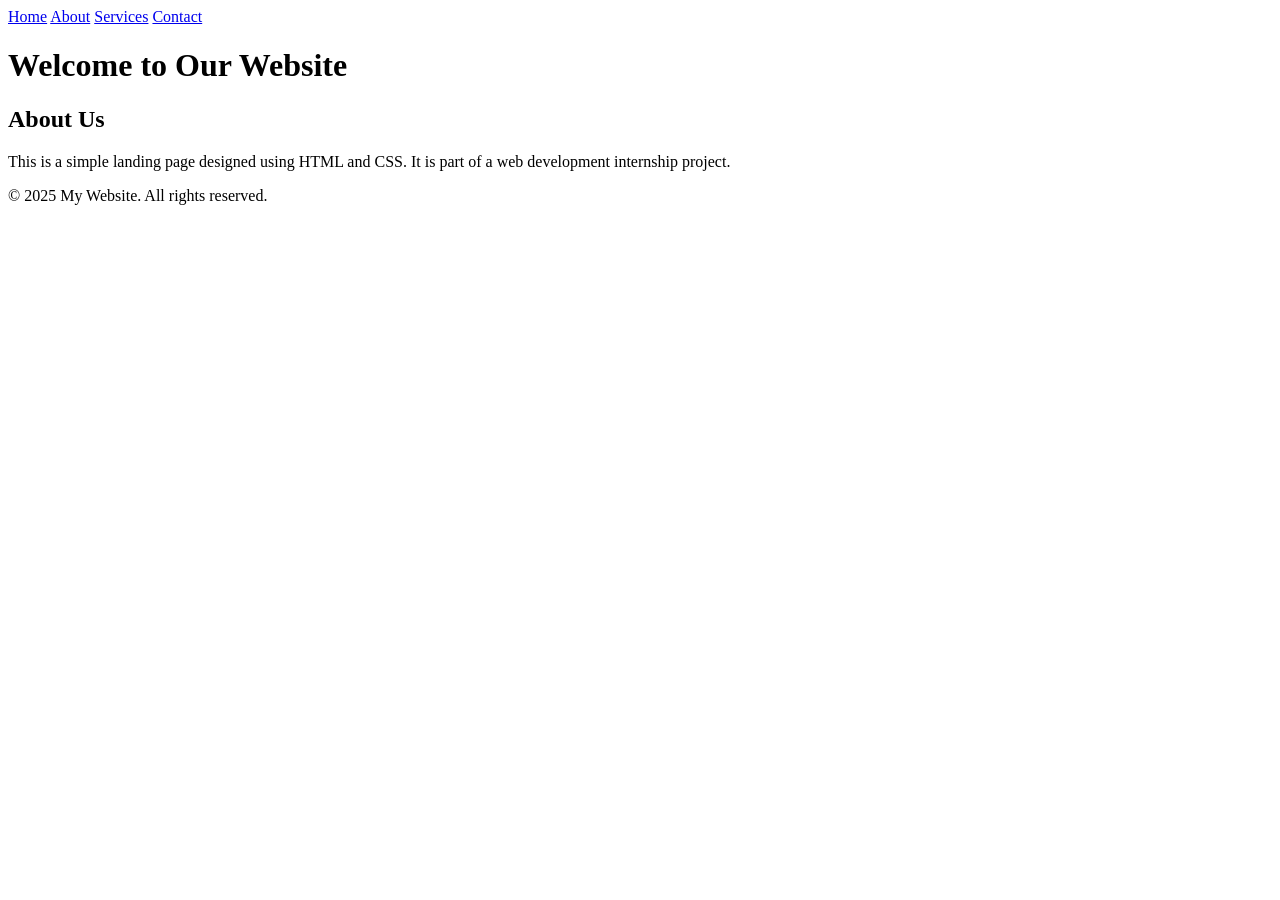
==== index.html @ 0228e0d2 "Add files via upload Added all project files for level1for Task 1" ====
<head>
  <meta charset="UTF-8">
  <meta name="viewport" content="width=device-width, initial-scale=1.0">
  <title>My Landing Page</title>
  <link rel="stylesheet" href="style.css">
</head>
<body>
  <nav>
    <a href="#">Home</a>
    <a href="#">About</a>
    <a href="#">Services</a>
    <a href="#">Contact</a>
  </nav>

  <h1>Welcome to Our Website</h1>

  <section id="about">
    <h2>About Us</h2>
    <p>This is a simple landing page designed using HTML and CSS. It is part of a web development internship project.</p>
  </section>

  <footer>
    <p>© 2025 My Website. All rights reserved.</p>
  </footer>
</body>
</html>
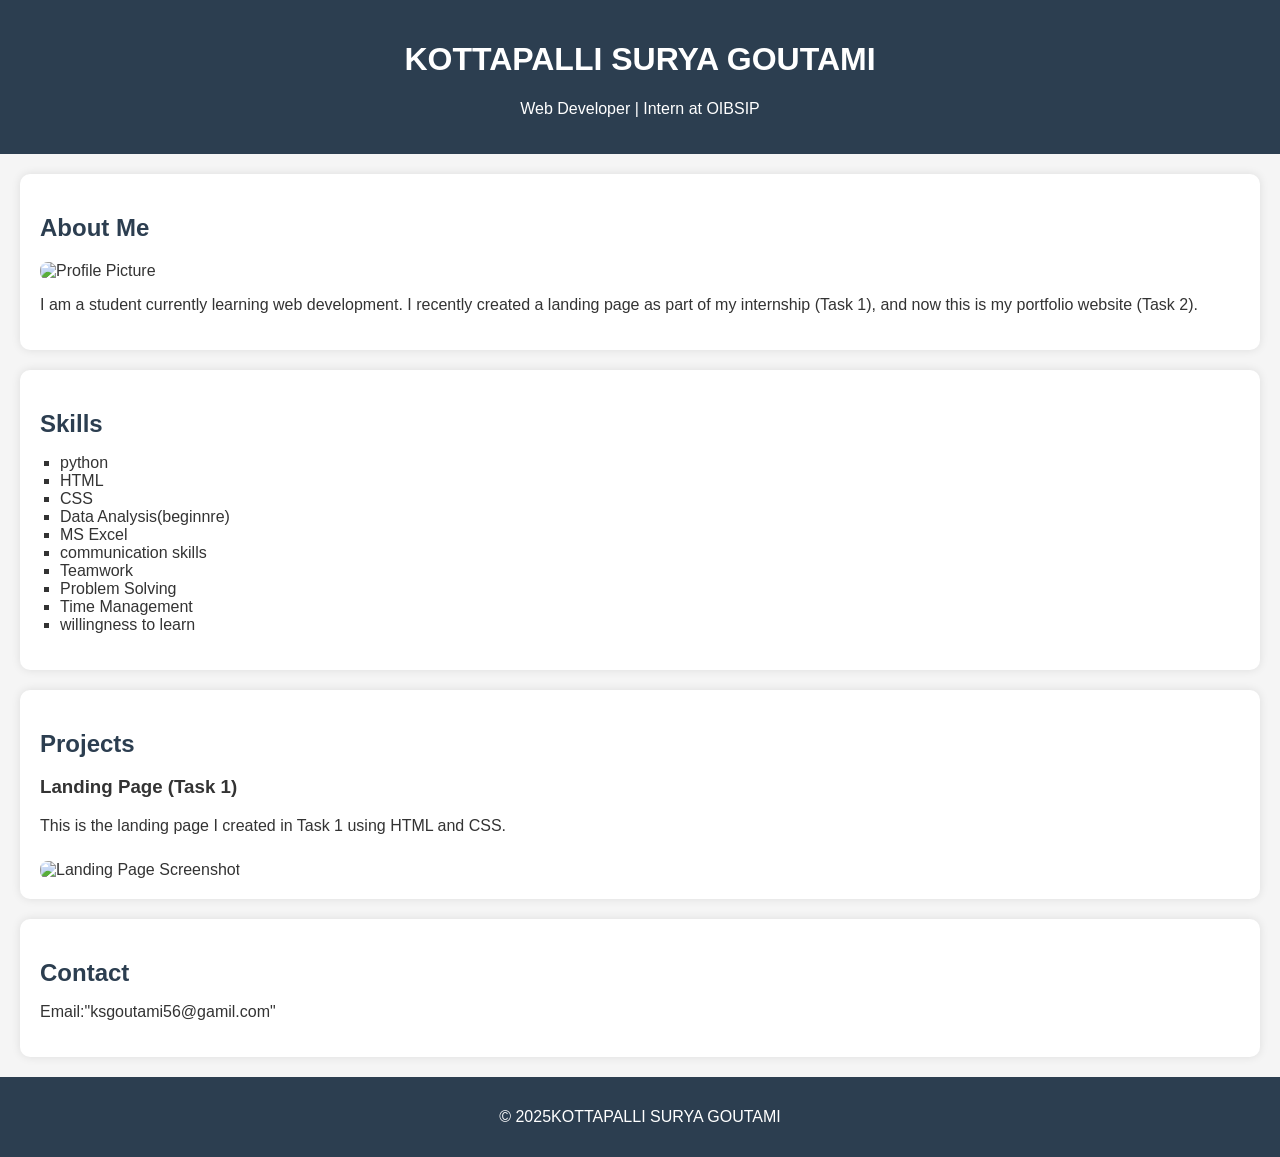
==== commit 5059cadc: "Add files via upload Added all project files for level1 for task 2" ====
--- a/index.html
+++ b/index.html
@@ -1,26 +1,65 @@
+<!DOCTYPE html>
+<html lang="en">
 <head>
   <meta charset="UTF-8">
-  <meta name="viewport" content="width=device-width, initial-scale=1.0">
-  <title>My Landing Page</title>
+  <title>My Portfolio</title>
   <link rel="stylesheet" href="style.css">
 </head>
 <body>
-  <nav>
-    <a href="#">Home</a>
-    <a href="#">About</a>
-    <a href="#">Services</a>
-    <a href="#">Contact</a>
-  </nav>
 
-  <h1>Welcome to Our Website</h1>
+  <!-- Header / Your Name -->
+  <header>
+    <h1>KOTTAPALLI SURYA GOUTAMI</h1> <!-- 🔁 Replace this -->
+    <p>Web Developer | Intern at OIBSIP</p>
+  </header>
 
+  <!-- About Me Section -->
   <section id="about">
-    <h2>About Us</h2>
-    <p>This is a simple landing page designed using HTML and CSS. It is part of a web development internship project.</p>
+    <h2>About Me</h2>
+    <img src="images/WhatsApp Image 2025-06-12 at 16.55.54_11035f87.jpg"alt="Profile Picture"width="200"height="200"style="border-radius: 50%align-iteams:center:">
+        <p>I am a student currently learning web development. I recently created a landing page as part of my internship (Task 1), and now this is my portfolio website (Task 2).</p>
   </section>
 
+  <!-- Skills Section -->
+  <section id="skills">
+    <h2>Skills</h2>
+    <ul>
+        <li>python</li>      
+        <li>HTML</li>
+        <li>CSS</li>
+        <li>Data Analysis(beginnre)</li>      
+        <li>MS Excel</li>
+        <li>communication skills</li>
+        <li>Teamwork</li>
+        <li>Problem Solving</li>
+        <li>Time Management</li>
+       <li>willingness to learn</li> 
+
+    </ul>
+  </section>
+
+  <!-- Projects Section -->
+  <section id="projects">
+    <h2>Projects</h2>
+
+    <div class="project">
+      <h3>Landing Page (Task 1)</h3>
+      <p>This is the landing page I created in Task 1 using HTML and CSS.</p>
+      <img src="images/Screenshot 2025-06-12 162720.png" alt="Landing Page Screenshot" width="300">
+    </div>
+
+  </section>
+
+  <!-- Contact Section -->
+  <section id="contact">
+    <h2>Contact</h2>
+    <p>Email:"ksgoutami56@gamil.com"</p> <!-- 🔁 Replace this -->
+  </section>
+
+  <!-- Footer -->
   <footer>
-    <p>© 2025 My Website. All rights reserved.</p>
+    <p>© 2025KOTTAPALLI SURYA GOUTAMI</p> <!-- 🔁 Replace this -->
   </footer>
+
 </body>
 </html>
--- a/style.css
+++ b/style.css
@@ -0,0 +1,54 @@
+/* Portfolio Website Style */
+
+/* Body setup */
+body {
+  font-family: Arial, sans-serif;
+  background-color: #f5f5f5;
+  margin: 0;
+  padding: 0;
+  color: #333;
+}
+
+/* Header section */
+header {
+  background-color: #2c3e50;
+  color: white;
+  padding: 20px;
+  text-align: center;
+}
+
+/* Section headings */
+h2 {
+  color: #2c3e50;
+  margin-bottom: 10px;
+}
+
+/* Content sections */
+section {
+  background: white;
+  padding: 20px;
+  margin: 20px;
+  border-radius: 10px;
+  box-shadow: 0 0 10px rgba(0,0,0,0.1);
+}
+
+/* Lists */
+ul {
+  list-style-type: square;
+  padding-left: 20px;
+}
+
+/* Images */
+img {
+  max-width: 100%;
+  border-radius: 8px;
+  margin-top: 10px;
+}
+
+/* Footer */
+footer {
+  text-align: center;
+  background-color: #2c3e50;
+  color: white;
+  padding: 15px;
+}
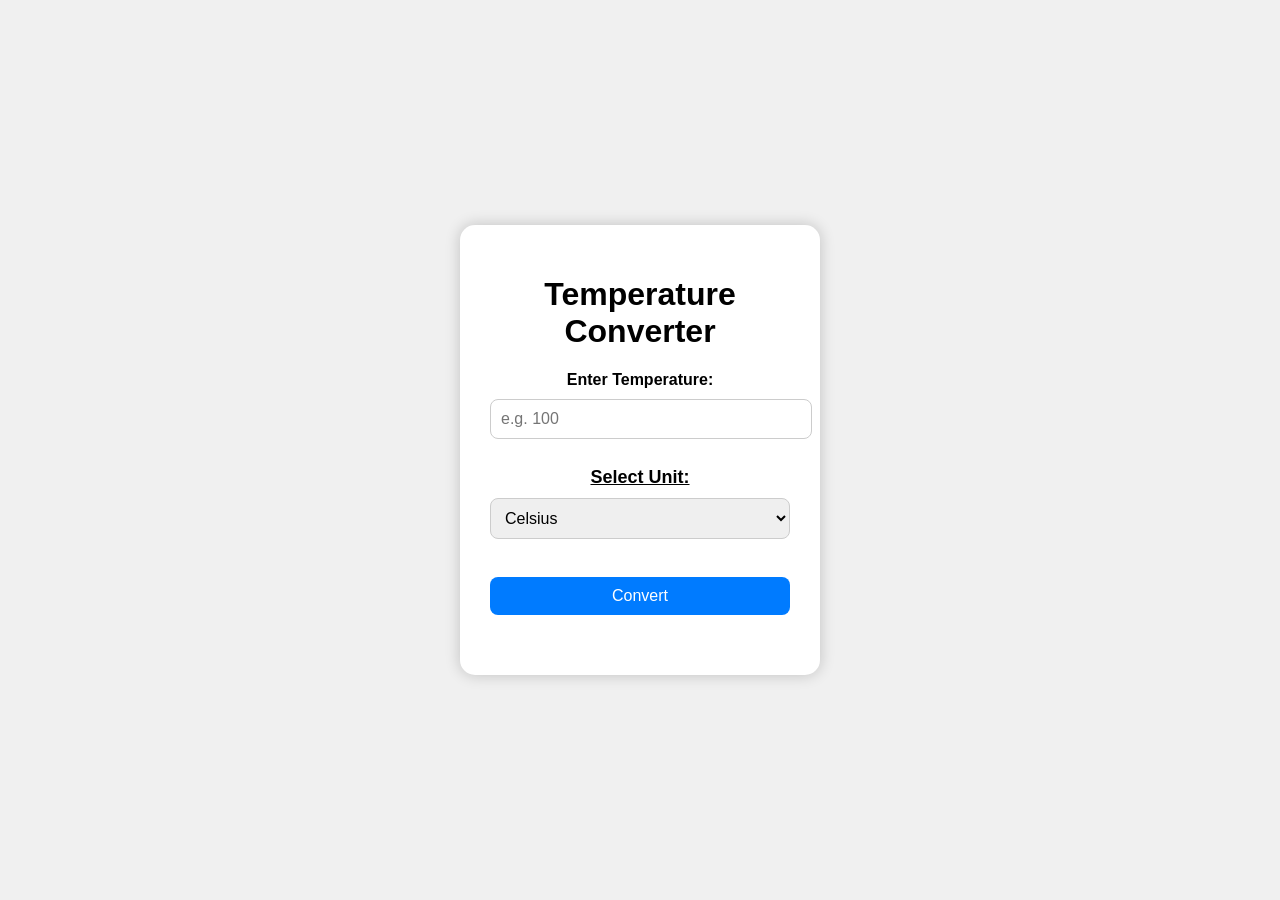
==== commit b5b9cd4f: "Add files via upload Added all project files for level1 task 3" ====
--- a/index.html
+++ b/index.html
@@ -2,64 +2,32 @@
 <html lang="en">
 <head>
   <meta charset="UTF-8">
-  <title>My Portfolio</title>
+  <title>Temperature Converter</title>
   <link rel="stylesheet" href="style.css">
 </head>
 <body>
+  <div class="container">
+    <h1>Temperature Converter</h1>
 
-  <!-- Header / Your Name -->
-  <header>
-    <h1>KOTTAPALLI SURYA GOUTAMI</h1> <!-- 🔁 Replace this -->
-    <p>Web Developer | Intern at OIBSIP</p>
-  </header>
+    <label for="temperature"><b>Enter Temperature:</b></label>
+    <input type="number" id="temperature" placeholder="e.g. 100">
 
-  <!-- About Me Section -->
-  <section id="about">
-    <h2>About Me</h2>
-    <img src="images/WhatsApp Image 2025-06-12 at 16.55.54_11035f87.jpg"alt="Profile Picture"width="200"height="200"style="border-radius: 50%align-iteams:center:">
-        <p>I am a student currently learning web development. I recently created a landing page as part of my internship (Task 1), and now this is my portfolio website (Task 2).</p>
-  </section>
+    <br><br>
 
-  <!-- Skills Section -->
-  <section id="skills">
-    <h2>Skills</h2>
-    <ul>
-        <li>python</li>      
-        <li>HTML</li>
-        <li>CSS</li>
-        <li>Data Analysis(beginnre)</li>      
-        <li>MS Excel</li>
-        <li>communication skills</li>
-        <li>Teamwork</li>
-        <li>Problem Solving</li>
-        <li>Time Management</li>
-       <li>willingness to learn</li> 
+    <label for="unit"><u><b style="font-size:18px;">Select Unit:</b></u></label>
+    <select id="unit">
+      <option value="celsius">Celsius</option>
+      <option value="fahrenheit">Fahrenheit</option>
+      <option value="kelvin">Kelvin</option>
+    </select>
 
-    </ul>
-  </section>
+    <br><br>
 
-  <!-- Projects Section -->
-  <section id="projects">
-    <h2>Projects</h2>
+    <button onclick="convertTemperature()">Convert</button>
 
-    <div class="project">
-      <h3>Landing Page (Task 1)</h3>
-      <p>This is the landing page I created in Task 1 using HTML and CSS.</p>
-      <img src="images/Screenshot 2025-06-12 162720.png" alt="Landing Page Screenshot" width="300">
-    </div>
+    <div id="result"></div>
+  </div>
 
-  </section>
-
-  <!-- Contact Section -->
-  <section id="contact">
-    <h2>Contact</h2>
-    <p>Email:"ksgoutami56@gamil.com"</p> <!-- 🔁 Replace this -->
-  </section>
-
-  <!-- Footer -->
-  <footer>
-    <p>© 2025KOTTAPALLI SURYA GOUTAMI</p> <!-- 🔁 Replace this -->
-  </footer>
-
+  <script src="script.js"></script>
 </body>
 </html>
--- a/style.css
+++ b/style.css
@@ -1,54 +1,45 @@
-/* Portfolio Website Style */
-
-/* Body setup */
 body {
   font-family: Arial, sans-serif;
-  background-color: #f5f5f5;
+  background-color: #f0f0f0;
   margin: 0;
-  padding: 0;
-  color: #333;
+  display: flex;
+  justify-content: center;
+  align-items: center;
+  height: 100vh;
 }
 
-/* Header section */
-header {
-  background-color: #2c3e50;
-  color: white;
-  padding: 20px;
+.container {
+  background-color: white;
+  padding: 30px;
+  border-radius: 15px;
+  box-shadow: 0 0 15px rgba(0, 0, 0, 0.2);
+  width: 300px;
   text-align: center;
 }
 
-/* Section headings */
-h2 {
-  color: #2c3e50;
-  margin-bottom: 10px;
+input, select, button {
+  width: 100%;
+  padding: 10px;
+  margin: 10px 0;
+  border-radius: 8px;
+  border: 1px solid #ccc;
+  font-size: 16px;
 }
 
-/* Content sections */
-section {
-  background: white;
-  padding: 20px;
-  margin: 20px;
-  border-radius: 10px;
-  box-shadow: 0 0 10px rgba(0,0,0,0.1);
+button {
+  background-color: #007bff;
+  color: white;
+  border: none;
+  cursor: pointer;
 }
 
-/* Lists */
-ul {
-  list-style-type: square;
-  padding-left: 20px;
+button:hover {
+  background-color: #0056b3;
 }
 
-/* Images */
-img {
-  max-width: 100%;
-  border-radius: 8px;
-  margin-top: 10px;
-}
-
-/* Footer */
-footer {
-  text-align: center;
-  background-color: #2c3e50;
-  color: white;
-  padding: 15px;
+#result {
+  margin-top: 20px;
+  font-size: 16px;
+  color: #333;
+  line-height: 1.6;
 }
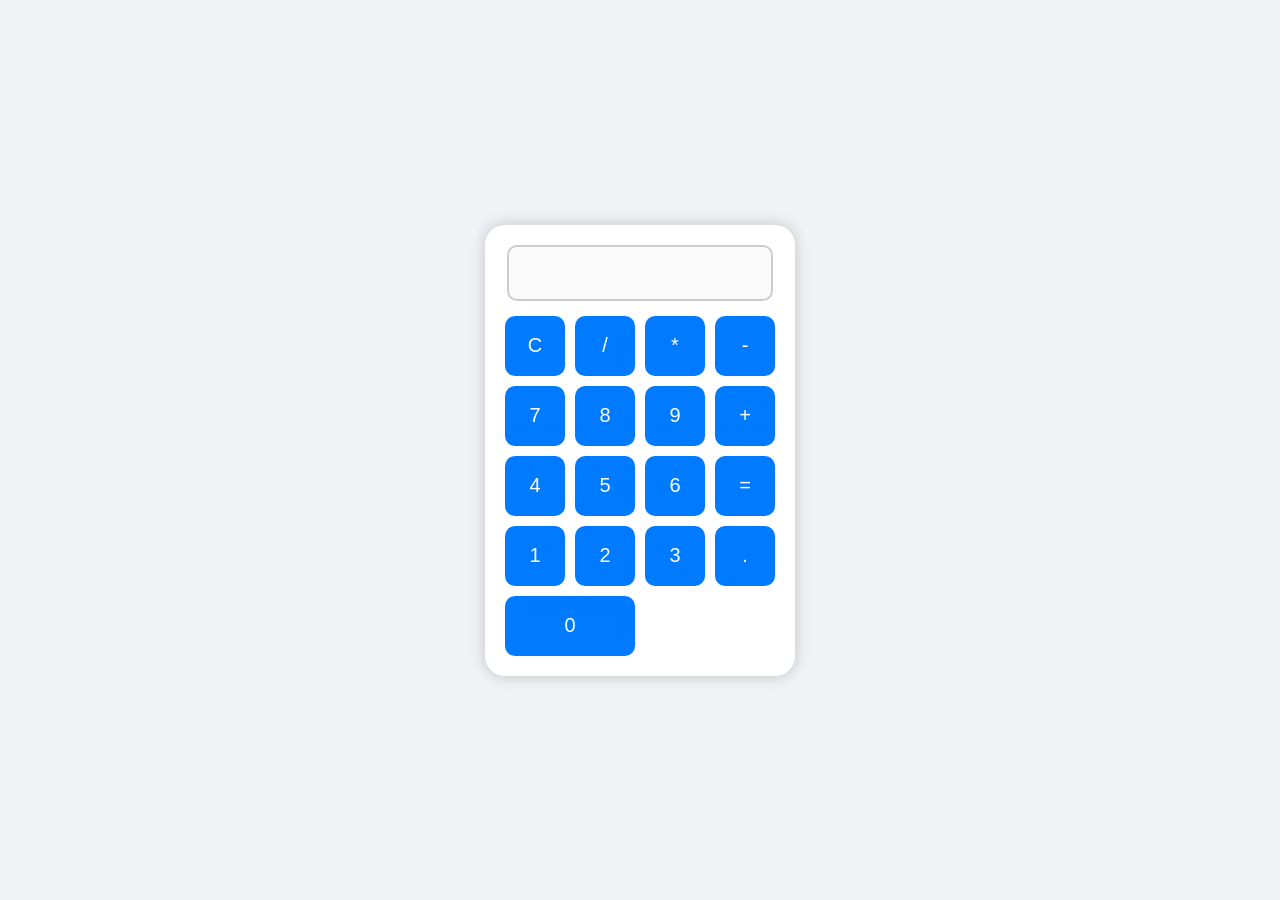
==== commit a75d8ca2: "Add files via upload Added all project files for level2 for task1" ====
--- a/index.html
+++ b/index.html
@@ -1,33 +1,40 @@
 <!DOCTYPE html>
 <html lang="en">
 <head>
-  <meta charset="UTF-8">
-  <title>Temperature Converter</title>
-  <link rel="stylesheet" href="style.css">
+  <meta charset="UTF-8" />
+  <meta name="viewport" content="width=device-width, initial-scale=1.0"/>
+  <title>Simple Calculator</title>
+  <link rel="stylesheet" href="style.css" />
 </head>
 <body>
   <div class="container">
-    <h1>Temperature Converter</h1>
+    <div class="calculator">
+      <input type="text" id="display" disabled />
+      <div class="buttons">
+        <button onclick="clearDisplay()">C</button>
+        <button onclick="appendValue('/')">/</button>
+        <button onclick="appendValue('*')">*</button>
+        <button onclick="appendValue('-')">-</button>
 
-    <label for="temperature"><b>Enter Temperature:</b></label>
-    <input type="number" id="temperature" placeholder="e.g. 100">
+        <button onclick="appendValue('7')">7</button>
+        <button onclick="appendValue('8')">8</button>
+        <button onclick="appendValue('9')">9</button>
+        <button onclick="appendValue('+')">+</button>
 
-    <br><br>
+        <button onclick="appendValue('4')">4</button>
+        <button onclick="appendValue('5')">5</button>
+        <button onclick="appendValue('6')">6</button>
+        <button onclick="calculateResult()">=</button>
 
-    <label for="unit"><u><b style="font-size:18px;">Select Unit:</b></u></label>
-    <select id="unit">
-      <option value="celsius">Celsius</option>
-      <option value="fahrenheit">Fahrenheit</option>
-      <option value="kelvin">Kelvin</option>
-    </select>
+        <button onclick="appendValue('1')">1</button>
+        <button onclick="appendValue('2')">2</button>
+        <button onclick="appendValue('3')">3</button>
+        <button onclick="appendValue('.')">.</button>
 
-    <br><br>
-
-    <button onclick="convertTemperature()">Convert</button>
-
-    <div id="result"></div>
+        <button onclick="appendValue('0')" style="grid-column: span 2">0</button>
+      </div>
+    </div>
   </div>
-
   <script src="script.js"></script>
 </body>
 </html>
--- a/style.css
+++ b/style.css
@@ -1,45 +1,58 @@
 body {
+  background-color: #f0f2f5;
   font-family: Arial, sans-serif;
-  background-color: #f0f0f0;
-  margin: 0;
   display: flex;
   justify-content: center;
   align-items: center;
   height: 100vh;
+  margin: 0;
 }
 
 .container {
-  background-color: white;
-  padding: 30px;
-  border-radius: 15px;
+  background: white;
+  padding: 20px;
+  border-radius: 20px;
   box-shadow: 0 0 15px rgba(0, 0, 0, 0.2);
-  width: 300px;
-  text-align: center;
 }
 
-input, select, button {
-  width: 100%;
-  padding: 10px;
-  margin: 10px 0;
-  border-radius: 8px;
-  border: 1px solid #ccc;
-  font-size: 16px;
+.calculator {
+  display: flex;
+  flex-direction: column;
+  align-items: center;
+}
+
+#display {
+  width: 250px;
+  height: 50px;
+  font-size: 24px;
+  margin-bottom: 15px;
+  text-align: right;
+  padding-right: 10px;
+  border: 2px solid #ccc;
+  border-radius: 10px;
+}
+
+.buttons {
+  display: grid;
+  grid-template-columns: repeat(4, 60px);
+  grid-template-rows: repeat(5, 60px);
+  gap: 10px;
 }
 
 button {
+  font-size: 20px;
+  border: none;
+  border-radius: 10px;
   background-color: #007bff;
   color: white;
-  border: none;
   cursor: pointer;
+  transition: background-color 0.3s ease;
 }
 
 button:hover {
   background-color: #0056b3;
 }
 
-#result {
-  margin-top: 20px;
-  font-size: 16px;
-  color: #333;
-  line-height: 1.6;
-}+/* Make 0 button double width */
+button[style*="grid-column"] {
+  grid-column: span 2
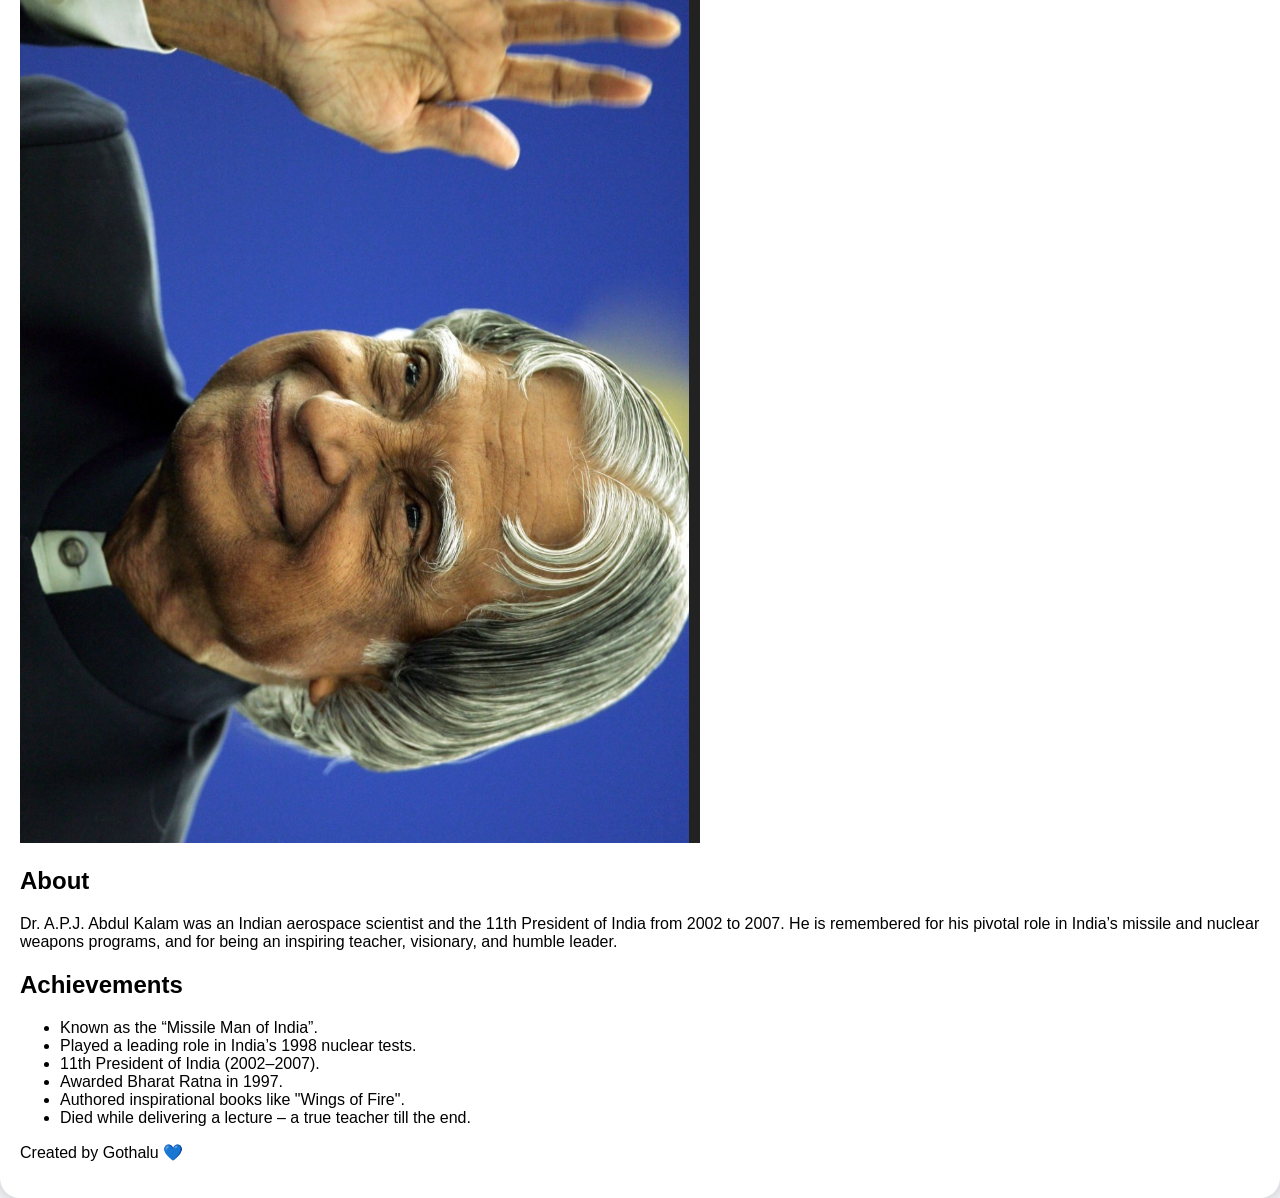
==== commit ddd68552: "Add files via upload Added all project files for level1 for task2" ====
--- a/index.html
+++ b/index.html
@@ -3,38 +3,36 @@
 <head>
   <meta charset="UTF-8" />
   <meta name="viewport" content="width=device-width, initial-scale=1.0"/>
-  <title>Simple Calculator</title>
+  <title>Tribute to Dr. A.P.J. Abdul Kalam</title>
   <link rel="stylesheet" href="style.css" />
 </head>
 <body>
   <div class="container">
-    <div class="calculator">
-      <input type="text" id="display" disabled />
-      <div class="buttons">
-        <button onclick="clearDisplay()">C</button>
-        <button onclick="appendValue('/')">/</button>
-        <button onclick="appendValue('*')">*</button>
-        <button onclick="appendValue('-')">-</button>
+    <h1>Dr. A.P.J. Abdul Kalam</h1>
+    <p class="subtitle">“Missile Man of India”</p>
+    
+    <img src="Screenshot 2025-06-19 203443.png" alt="Dr. Abdul Kalam" class="main-image"/>
 
-        <button onclick="appendValue('7')">7</button>
-        <button onclick="appendValue('8')">8</button>
-        <button onclick="appendValue('9')">9</button>
-        <button onclick="appendValue('+')">+</button>
+    <section class="bio">
+      <h2>About</h2>
+      <p>Dr. A.P.J. Abdul Kalam was an Indian aerospace scientist and the 11th President of India from 2002 to 2007. He is remembered for his pivotal role in India’s missile and nuclear weapons programs, and for being an inspiring teacher, visionary, and humble leader.</p>
+    </section>
 
-        <button onclick="appendValue('4')">4</button>
-        <button onclick="appendValue('5')">5</button>
-        <button onclick="appendValue('6')">6</button>
-        <button onclick="calculateResult()">=</button>
+    <section class="achievements">
+      <h2>Achievements</h2>
+      <ul>
+        <li>Known as the “Missile Man of India”.</li>
+        <li>Played a leading role in India’s 1998 nuclear tests.</li>
+        <li>11th President of India (2002–2007).</li>
+        <li>Awarded Bharat Ratna in 1997.</li>
+        <li>Authored inspirational books like "Wings of Fire".</li>
+        <li>Died while delivering a lecture – a true teacher till the end.</li>
+      </ul>
+    </section>
 
-        <button onclick="appendValue('1')">1</button>
-        <button onclick="appendValue('2')">2</button>
-        <button onclick="appendValue('3')">3</button>
-        <button onclick="appendValue('.')">.</button>
-
-        <button onclick="appendValue('0')" style="grid-column: span 2">0</button>
-      </div>
-    </div>
+    <footer>
+      <p>Created by Gothalu 💙</p>
+    </footer>
   </div>
-  <script src="script.js"></script>
 </body>
 </html>
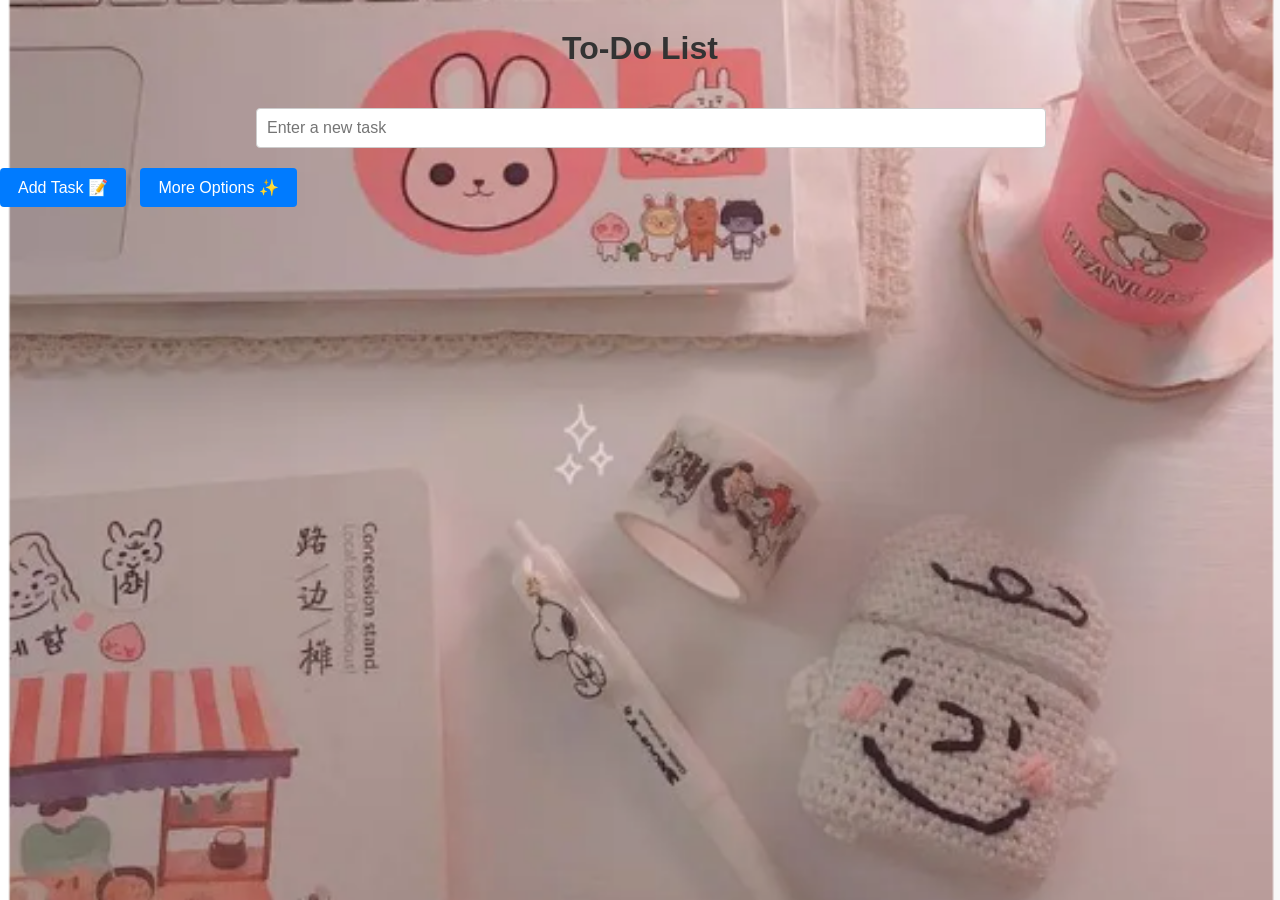
==== commit ad8c9bd2: "Add files via upload Added all project files for level2 task3" ====
--- a/index.html
+++ b/index.html
@@ -1,38 +1,59 @@
 <!DOCTYPE html>
 <html lang="en">
 <head>
-  <meta charset="UTF-8" />
-  <meta name="viewport" content="width=device-width, initial-scale=1.0"/>
-  <title>Tribute to Dr. A.P.J. Abdul Kalam</title>
-  <link rel="stylesheet" href="style.css" />
+  <meta charset="UTF-8">
+  <title>To-Do App</title>
+  <link rel="stylesheet" href="style.css">
+  <style>
+    body {
+      background: url("Screenshot 2025-06-20 063034.png") no-repeat center center fixed;
+      background-size: 100vw 100vh;
+      background-size: cover;
+    }
+  </style>
 </head>
 <body>
-  <div class="container">
-    <h1>Dr. A.P.J. Abdul Kalam</h1>
-    <p class="subtitle">“Missile Man of India”</p>
-    
-    <img src="Screenshot 2025-06-19 203443.png" alt="Dr. Abdul Kalam" class="main-image"/>
+  <main>
+    <h1>To-Do List</h1>
+    <section class="task-input-section">
+      <input type="text" id="task" placeholder="Enter a new task" aria-label="Task">
+      <div id="options-container"></div>
+      <div class="button-group">
+        <button id="add-btn" type="button">Add Task <span aria-hidden="true">📝</span></button>
+        <button id="show-options-btn" type="button">More Options <span aria-hidden="true">✨</span></button>
+      </div>
+    </section>
+    <section>
+      <ul id="pending-list" aria-label="Pending Tasks"></ul>
+    </section>
+  </main>
+  <script>
+    // Modern JS for dynamic extra options
+    const optionsContainer = document.getElementById('options-container');
+    const showOptionsBtn = document.getElementById('show-options-btn');
 
-    <section class="bio">
-      <h2>About</h2>
-      <p>Dr. A.P.J. Abdul Kalam was an Indian aerospace scientist and the 11th President of India from 2002 to 2007. He is remembered for his pivotal role in India’s missile and nuclear weapons programs, and for being an inspiring teacher, visionary, and humble leader.</p>
-    </section>
+    showOptionsBtn.addEventListener('click', () => {
+      const optionDiv = document.createElement('div');
+      optionDiv.className = 'extra-options';
+      optionDiv.style.marginBottom = '8px';
 
-    <section class="achievements">
-      <h2>Achievements</h2>
-      <ul>
-        <li>Known as the “Missile Man of India”.</li>
-        <li>Played a leading role in India’s 1998 nuclear tests.</li>
-        <li>11th President of India (2002–2007).</li>
-        <li>Awarded Bharat Ratna in 1997.</li>
-        <li>Authored inspirational books like "Wings of Fire".</li>
-        <li>Died while delivering a lecture – a true teacher till the end.</li>
-      </ul>
-    </section>
+      const scheduleInput = document.createElement('input');
+      scheduleInput.type = 'datetime-local';
+      scheduleInput.placeholder = 'Schedule';
+      scheduleInput.setAttribute('aria-label', 'Schedule');
+      scheduleInput.style.marginRight = '8px';
 
-    <footer>
-      <p>Created by Gothalu 💙</p>
-    </footer>
-  </div>
+      const placeInput = document.createElement('input');
+      placeInput.type = 'text';
+      placeInput.placeholder = 'Place';
+      placeInput.setAttribute('aria-label', 'Place');
+
+      optionDiv.appendChild(scheduleInput);
+      optionDiv.appendChild(placeInput);
+
+      optionsContainer.appendChild(optionDiv);
+    });
+  </script>
+  <script src="script.js"></script>
 </body>
 </html>
--- a/style.css
+++ b/style.css
@@ -1,58 +1,185 @@
+/* For CSS reference: https://developer.mozilla.org/en-US/docs/Web/CSS */
+
 body {
-  background-color: #f0f2f5;
   font-family: Arial, sans-serif;
-  display: flex;
-  justify-content: center;
-  align-items: center;
-  height: 100vh;
+  background: #f4f4f4;
   margin: 0;
+  padding: 0;
+  background-image: url("Screenshot 2025-06-20 063034.png");
+  background-size: cover;
+  background-repeat: no-repeat;
 }
 
-.container {
-  background: white;
-  padding: 20px;
-  border-radius: 20px;
-  box-shadow: 0 0 15px rgba(0, 0, 0, 0.2);
+h1 {
+  text-align: center;
+  color: #333;
+  margin-top: 30px;
 }
 
-.calculator {
-  display: flex;
-  flex-direction: column;
-  align-items: center;
+input[type="text"] {
+  width: 60%;
+  padding: 10px;
+  margin: 20px 10px 20px 20%;
+  border: 1px solid #ccc;
+  border-radius: 4px;
+  font-size: 16px;
+}
+/* Cute pastel gradient background for the body */
+body {
+  background: linear-gradient(135deg, #f9d6e9 0%, #d6e6fa 100%);
 }
 
-#display {
-  width: 250px;
-  height: 50px;
-  font-size: 24px;
-  margin-bottom: 15px;
-  text-align: right;
-  padding-right: 10px;
-  border: 2px solid #ccc;
-  border-radius: 10px;
+/* Style the delete button as an "X" icon */
+ul#pending-list li button {
+  background: transparent;
+  color: #dc3545;
+  padding: 6px 12px;
+  font-size: 20px;
+  border-radius: 50%;
+  border: none;
+  cursor: pointer;
+  transition:0.2s, color 0.2s;
+  font-weight: bold;
+  line-height: 1;
+  width: 32px;
+  height: 32px;
+  display: flex;
+  align-items: center;
+  justify-content: center;
 }
 
-.buttons {
-  display: grid;
-  grid-template-columns: repeat(4, 60px);
-  grid-template-rows: repeat(5, 60px);
-  gap: 10px;
+ul#pending-list li button:hover {
+  background: #ffe6e6;
+  color: #fff;
+  background-color: #dc3545;
 }
 
+/* Add more options: Edit and Complete buttons */
+ul#pending-list li .edit-btn {
+  background: transparent;
+  color: #007bff;
+  border: none;
+  font-size: 18px;
+  margin-right: 6px;
+  cursor: pointer;
+  border-radius: 50%;
+  width: 32px;
+  height: 32px;
+  display: flex;
+  align-items: center;
+  justify-content: center;
+  transition:0.2s, color 0.2s;
+}
+
+ul#pending-list li .edit-btn:hover {
+  background: #e6f0ff;
+  color: #fff;
+  background-color: #007bff;
+}
+
+ul#pending-list li .complete-btn {
+  background: transparent;
+  color: #28a745;
+  border: none;
+  font-size: 18px;
+  margin-right: 6px;
+  cursor: pointer;
+  border-radius: 50%;
+  width: 32px;
+  height: 32px;
+  display: flex;
+  align-items: center;
+  justify-content: center;
+  transition:0.2s, color 0.2s;
+}
+
+ul#pending-list li .complete-btn:hover {
+  background: #e6ffe6;
+  color: #fff;
+  background-color: #28a745;
+}
 button {
-  font-size: 20px;
+  padding: 10px 18px;
+  background: #007bff;
+  color: #fff;
   border: none;
-  border-radius: 10px;
-  background-color: #007bff;
-  color: white;
+  border-radius: 4px;
+  font-size: 16px;
   cursor: pointer;
-  transition: background-color 0.3s ease;
+  margin-right: 10px;
 }
 
 button:hover {
-  background-color: #0056b3;
+  background: #003d80;
 }
 
-/* Make 0 button double width */
-button[style*="grid-column"] {
-  grid-column: span 2+ul#pending-list {
+  width: 60%;
+  margin: 0 auto 30px auto;
+  padding: 0;
+  list-style: none;
+}
+
+ul#pending-list li {
+  background: #fff;
+  margin-bottom: 10px;
+  padding: 12px 10px;
+  border-radius: 4px;
+  display: flex;
+  align-items: center;
+  justify-content: space-between;
+  box-shadow: 0 2px 4px rgba(0,0,0,0.05);
+}
+
+ul#pending-list li input[type="checkbox"] {
+  margin-right: 12px;
+  transform: scale(1.2);
+}
+
+ul#pending-list li span {
+  flex: 1;
+  margin-left: 8px;
+  font-size: 16px;
+}
+
+ul#pending-list li button {
+  background: #dc35c3;
+  color: #fff;
+  padding: 6px 12px;
+  font-size: 14px;
+  border-radius: 4px;
+  border: none;
+  cursor: pointer;
+}
+
+ul#pending-list li button:hover {
+  background: #a7321d;
+}
+
+.hidden {
+  display: none;
+}
+
+/* Style for the extra options container */
+.extra-options {
+  display: flex;
+  align-items: center;
+  margin-bottom: 8px;
+}
+
+/* Optional: Style for emoji labels */
+.extra-options label {
+  display: flex;
+  align-items: center;
+  font-size: 1.1em;
+  margin-right: 16px;
+}
+
+/* Optional: Style for the inputs inside extra options */
+.extra-options input[type="datetime-local"],
+.extra-options input[type="text"] {
+  margin-right: 8px;
+  padding: 6px 8px;
+  border-radius: 4px;
+  border: 1px solid #ccc;
+}
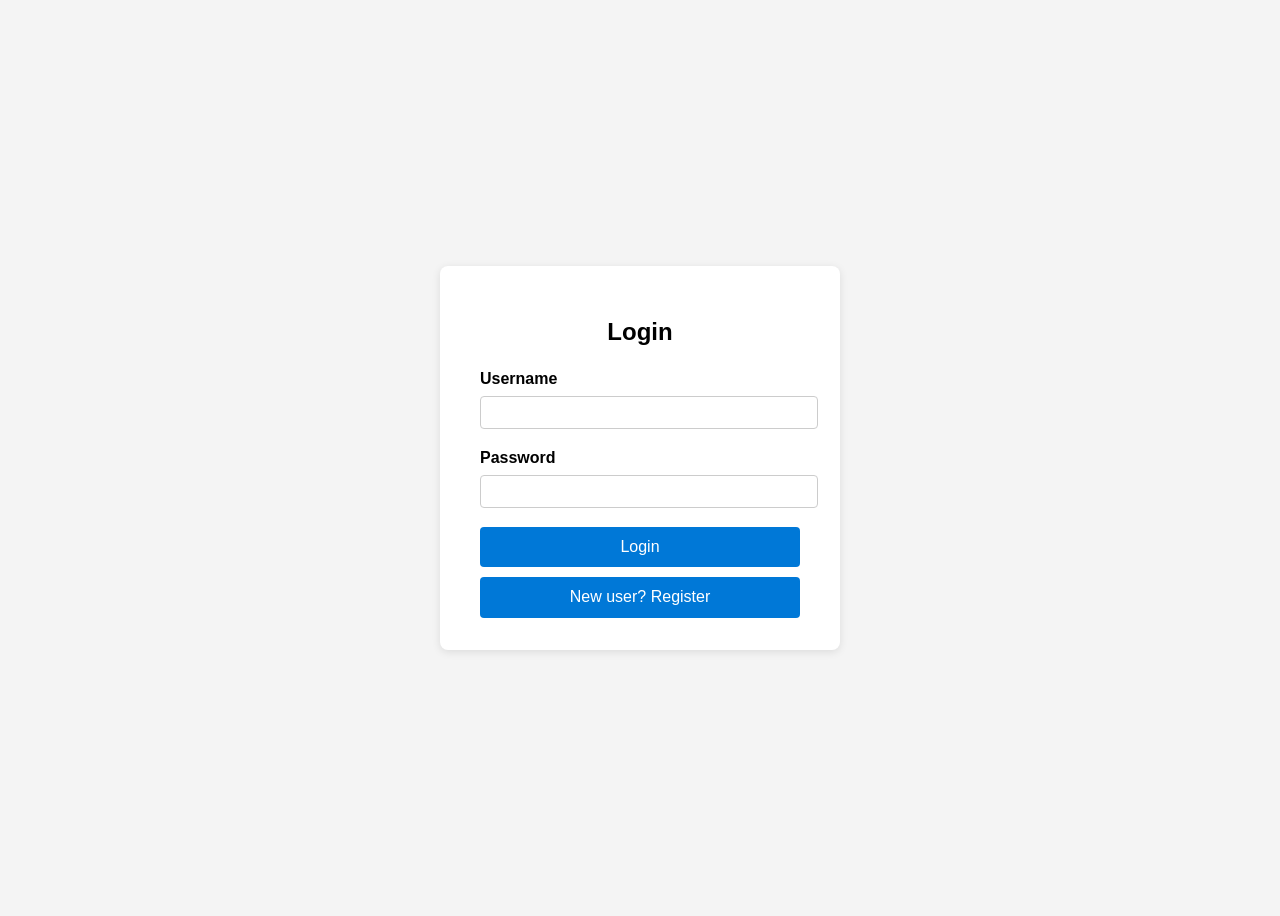
==== commit 03fac9ca: "Add files via upload Added all project files for level2 task4" ====
--- a/index.html
+++ b/index.html
@@ -1,59 +1,163 @@
 <!DOCTYPE html>
 <html lang="en">
 <head>
-  <meta charset="UTF-8">
-  <title>To-Do App</title>
-  <link rel="stylesheet" href="style.css">
-  <style>
-    body {
-      background: url("Screenshot 2025-06-20 063034.png") no-repeat center center fixed;
-      background-size: 100vw 100vh;
-      background-size: cover;
-    }
-  </style>
+    <meta charset="UTF-8">
+    <title>Login Authentication System</title>
+    <meta name="viewport" content="width=device-width, initial-scale=1.0">
+    <style>
+        body {
+            background: #f4f4f4;
+            font-family: Arial, sans-serif;
+            display: flex;
+            height: 100vh;
+            align-items: center;
+            justify-content: center;
+        }
+        .login-container {
+            background: #fff;
+            padding: 2rem 2.5rem;
+            border-radius: 8px;
+            box-shadow: 0 2px 8px rgba(0,0,0,0.1);
+            width: 320px;
+        }
+        .login-container h2 {
+            margin-bottom: 1.5rem;
+            text-align: center;
+        }
+        .login-container label {
+            display: block;
+            margin-bottom: 0.5rem;
+            font-weight: bold;
+        }
+        .login-container input[type="text"],
+        .login-container input[type="password"] {
+            width: 100%;
+            padding: 0.5rem;
+            margin-bottom: 1.2rem;
+            border: 1px solid #ccc;
+            border-radius: 4px;
+        }
+        .login-container button {
+            width: 100%;
+            padding: 0.7rem;
+            background: #0078d7;
+            color: #fff;
+            border: none;
+            border-radius: 4px;
+            font-size: 1rem;
+            cursor: pointer;
+        }
+        .login-container .error {
+            color: #d8000c;
+            background: #ffd2d2;
+            padding: 0.5rem;
+            border-radius: 4px;
+            margin-bottom: 1rem;
+            display: none;
+        }
+    </style>
 </head>
 <body>
-  <main>
-    <h1>To-Do List</h1>
-    <section class="task-input-section">
-      <input type="text" id="task" placeholder="Enter a new task" aria-label="Task">
-      <div id="options-container"></div>
-      <div class="button-group">
-        <button id="add-btn" type="button">Add Task <span aria-hidden="true">📝</span></button>
-        <button id="show-options-btn" type="button">More Options <span aria-hidden="true">✨</span></button>
-      </div>
-    </section>
-    <section>
-      <ul id="pending-list" aria-label="Pending Tasks"></ul>
-    </section>
-  </main>
-  <script>
-    // Modern JS for dynamic extra options
-    const optionsContainer = document.getElementById('options-container');
-    const showOptionsBtn = document.getElementById('show-options-btn');
+   <div class="login-container" id="loginContainer">
+    <h2>Login</h2>
+    <div class="error" id="errorMsg"></div>
+    <form id="loginForm" autocomplete="off">
+        <label for="username">Username</label>
+        <input type="text" id="username" name="username" required>
 
-    showOptionsBtn.addEventListener('click', () => {
-      const optionDiv = document.createElement('div');
-      optionDiv.className = 'extra-options';
-      optionDiv.style.marginBottom = '8px';
+        <label for="password">Password</label>
+        <input type="password" id="password" name="password" required>
 
-      const scheduleInput = document.createElement('input');
-      scheduleInput.type = 'datetime-local';
-      scheduleInput.placeholder = 'Schedule';
-      scheduleInput.setAttribute('aria-label', 'Schedule');
-      scheduleInput.style.marginRight = '8px';
+        <button type="submit">Login</button>
+    </form>
+    <button id="showRegisterBtn" style="margin-top:10px;width:100%;">New user? Register</button>
+</div>
 
-      const placeInput = document.createElement('input');
-      placeInput.type = 'text';
-      placeInput.placeholder = 'Place';
-      placeInput.setAttribute('aria-label', 'Place');
+<div class="login-container" id="registerContainer" style="display:none;">
+    <h2>Register</h2>
+    <div class="error" id="registerErrorMsg"></div>
+    <form id="registerForm" autocomplete="off">
+        <label for="newUsername">Username</label>
+        <input type="text" id="newUsername" name="newUsername" required>
 
-      optionDiv.appendChild(scheduleInput);
-      optionDiv.appendChild(placeInput);
+        <label for="newPassword">Password</label>
+        <input type="password" id="newPassword" name="newPassword" required>
 
-      optionsContainer.appendChild(optionDiv);
-    });
-  </script>
-  <script src="script.js"></script>
+        <button type="submit">Register</button>
+    </form>
+    <button id="showLoginBtn" style="margin-top:10px;width:100%;">Back to Login</button>
+</div>
+    <script>
+        // Helper functions for localStorage user management
+        function getUsers() {
+            const users = localStorage.getItem('users');
+            // Remove duplicate usernames, keep the first occurrence
+            let userArr = users ? JSON.parse(users) : [{username: "admin", password: "password123"}];
+            const seen = new Set();
+            userArr = userArr.filter(u => {
+                if (seen.has(u.username)) return false;
+                seen.add(u.username);
+                return true;
+            });
+            // Save deduplicated users back to storage if needed
+            saveUsers(userArr);
+            return userArr;
+        }
+        function saveUsers(users) {
+            localStorage.setItem('users', JSON.stringify(users));
+        }
+
+        // Show/hide containers
+        document.getElementById('showRegisterBtn').onclick = function() {
+            document.getElementById('loginContainer').style.display = 'none';
+            document.getElementById('registerContainer').style.display = 'block';
+            document.getElementById('errorMsg').style.display = 'none';
+        };
+        document.getElementById('showLoginBtn').onclick = function() {
+            document.getElementById('registerContainer').style.display = 'none';
+            document.getElementById('loginContainer').style.display = 'block';
+            document.getElementById('registerErrorMsg').style.display = 'none';
+        };
+
+        // Login logic
+        document.getElementById('loginForm').addEventListener('submit', function(e) {
+            e.preventDefault();
+            const username = document.getElementById('username').value.trim();
+            const password = document.getElementById('password').value;
+            const users = getUsers();
+            const user = users.find(u => u.username === username && u.password === password);
+
+            if (user) {
+                alert('Login successful!');
+                // Redirect or load dashboard here
+            } else {
+                const errorMsg = document.getElementById('errorMsg');
+                errorMsg.textContent = "Invalid username or password.";
+                errorMsg.style.display = "block";
+            }
+        });
+
+        // Register logic
+        document.getElementById('registerForm').addEventListener('submit', function(e) {
+            e.preventDefault();
+            const newUsername = document.getElementById('newUsername').value.trim();
+            const newPassword = document.getElementById('newPassword').value;
+            let users = getUsers();
+
+            if (users.some(u => u.username === newUsername)) {
+                const errorMsg = document.getElementById('registerErrorMsg');
+                errorMsg.textContent = "Username already exists.";
+                errorMsg.style.display = "block";
+                return;
+            }
+
+            users.push({username: newUsername, password: newPassword});
+            saveUsers(users);
+
+            alert('Registration successful! You can now log in.');
+            document.getElementById('registerForm').reset();
+            document.getElementById('showLoginBtn').click();
+        });
+    </script>
 </body>
 </html>
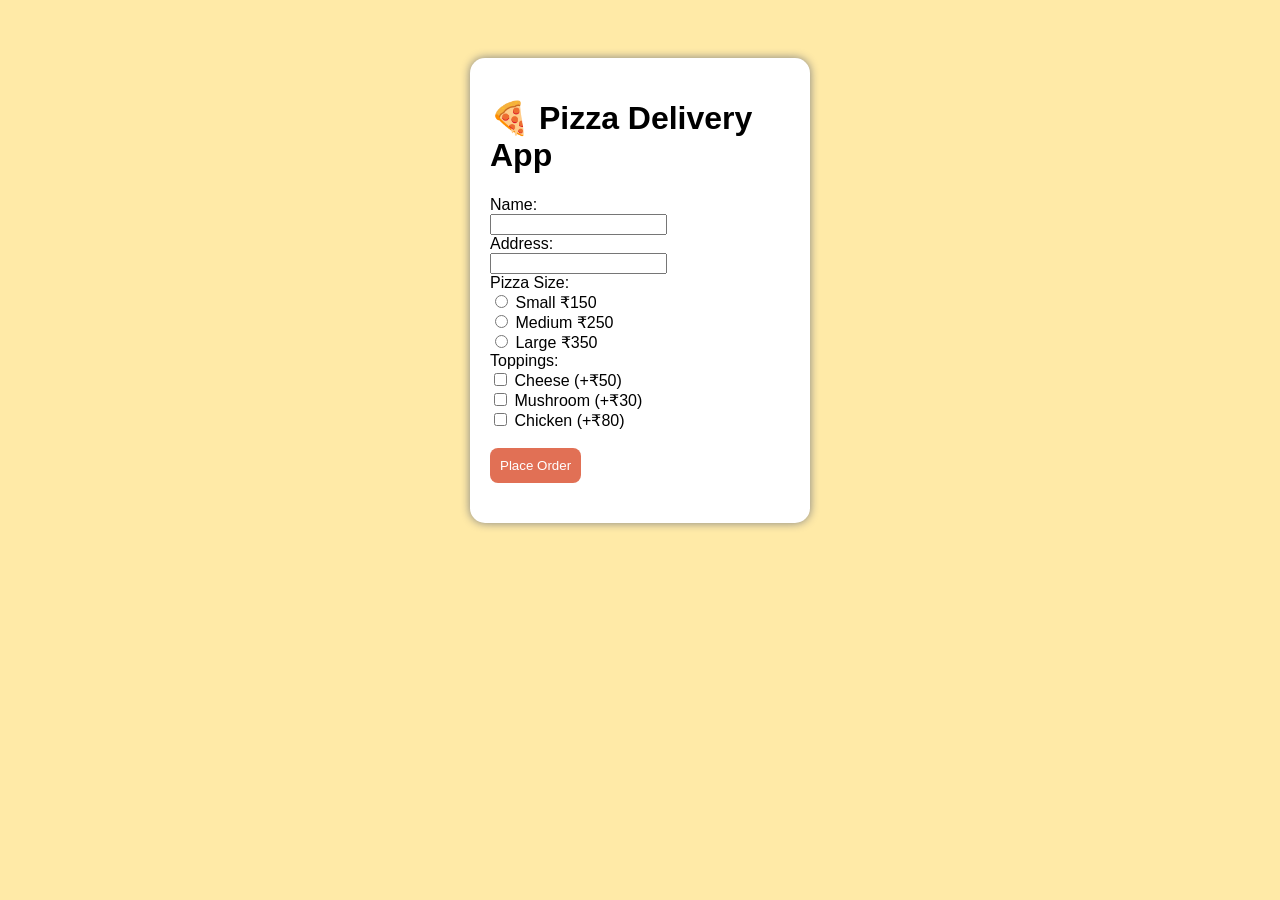
==== commit 533188cb: "Add files via upload Added all project files for level3 task" ====
--- a/index.html
+++ b/index.html
@@ -1,163 +1,34 @@
 <!DOCTYPE html>
-<html lang="en">
+<html>
 <head>
-    <meta charset="UTF-8">
-    <title>Login Authentication System</title>
-    <meta name="viewport" content="width=device-width, initial-scale=1.0">
-    <style>
-        body {
-            background: #f4f4f4;
-            font-family: Arial, sans-serif;
-            display: flex;
-            height: 100vh;
-            align-items: center;
-            justify-content: center;
-        }
-        .login-container {
-            background: #fff;
-            padding: 2rem 2.5rem;
-            border-radius: 8px;
-            box-shadow: 0 2px 8px rgba(0,0,0,0.1);
-            width: 320px;
-        }
-        .login-container h2 {
-            margin-bottom: 1.5rem;
-            text-align: center;
-        }
-        .login-container label {
-            display: block;
-            margin-bottom: 0.5rem;
-            font-weight: bold;
-        }
-        .login-container input[type="text"],
-        .login-container input[type="password"] {
-            width: 100%;
-            padding: 0.5rem;
-            margin-bottom: 1.2rem;
-            border: 1px solid #ccc;
-            border-radius: 4px;
-        }
-        .login-container button {
-            width: 100%;
-            padding: 0.7rem;
-            background: #0078d7;
-            color: #fff;
-            border: none;
-            border-radius: 4px;
-            font-size: 1rem;
-            cursor: pointer;
-        }
-        .login-container .error {
-            color: #d8000c;
-            background: #ffd2d2;
-            padding: 0.5rem;
-            border-radius: 4px;
-            margin-bottom: 1rem;
-            display: none;
-        }
-    </style>
+    <title>Pizza Delivery App</title>
+    <link rel="stylesheet" href="style.css">
 </head>
 <body>
-   <div class="login-container" id="loginContainer">
-    <h2>Login</h2>
-    <div class="error" id="errorMsg"></div>
-    <form id="loginForm" autocomplete="off">
-        <label for="username">Username</label>
-        <input type="text" id="username" name="username" required>
+    <div class="container">
+        <h1>🍕 Pizza Delivery App</h1>
 
-        <label for="password">Password</label>
-        <input type="password" id="password" name="password" required>
+        <label for="name">Name:</label><br>
+        <input type="text" id="name"><br>
 
-        <button type="submit">Login</button>
-    </form>
-    <button id="showRegisterBtn" style="margin-top:10px;width:100%;">New user? Register</button>
-</div>
+        <label for="address">Address:</label><br>
+        <input type="text" id="address"><br>
 
-<div class="login-container" id="registerContainer" style="display:none;">
-    <h2>Register</h2>
-    <div class="error" id="registerErrorMsg"></div>
-    <form id="registerForm" autocomplete="off">
-        <label for="newUsername">Username</label>
-        <input type="text" id="newUsername" name="newUsername" required>
+        <label>Pizza Size:</label><br>
+        <input type="radio" name="size" value="Small" id="size-small"> <label for="size-small">Small ₹150</label><br>
+        <input type="radio" name="size" value="Medium" id="size-medium"> <label for="size-medium">Medium ₹250</label><br>
+        <input type="radio" name="size" value="Large" id="size-large"> <label for="size-large">Large ₹350</label><br>
 
-        <label for="newPassword">Password</label>
-        <input type="password" id="newPassword" name="newPassword" required>
+        <label>Toppings:</label><br>
+        <input type="checkbox" value="Cheese" id="topping-cheese"> <label for="topping-cheese">Cheese (+₹50)</label><br>
+        <input type="checkbox" value="Mushroom" id="topping-mushroom"> <label for="topping-mushroom">Mushroom (+₹30)</label><br>
+        <input type="checkbox" value="Chicken" id="topping-chicken"> <label for="topping-chicken">Chicken (+₹80)</label><br><br>
 
-        <button type="submit">Register</button>
-    </form>
-    <button id="showLoginBtn" style="margin-top:10px;width:100%;">Back to Login</button>
-</div>
-    <script>
-        // Helper functions for localStorage user management
-        function getUsers() {
-            const users = localStorage.getItem('users');
-            // Remove duplicate usernames, keep the first occurrence
-            let userArr = users ? JSON.parse(users) : [{username: "admin", password: "password123"}];
-            const seen = new Set();
-            userArr = userArr.filter(u => {
-                if (seen.has(u.username)) return false;
-                seen.add(u.username);
-                return true;
-            });
-            // Save deduplicated users back to storage if needed
-            saveUsers(userArr);
-            return userArr;
-        }
-        function saveUsers(users) {
-            localStorage.setItem('users', JSON.stringify(users));
-        }
+        <button onclick="placeOrder()">Place Order</button>
 
-        // Show/hide containers
-        document.getElementById('showRegisterBtn').onclick = function() {
-            document.getElementById('loginContainer').style.display = 'none';
-            document.getElementById('registerContainer').style.display = 'block';
-            document.getElementById('errorMsg').style.display = 'none';
-        };
-        document.getElementById('showLoginBtn').onclick = function() {
-            document.getElementById('registerContainer').style.display = 'none';
-            document.getElementById('loginContainer').style.display = 'block';
-            document.getElementById('registerErrorMsg').style.display = 'none';
-        };
+        <div id="output"></div>
+    </div>
 
-        // Login logic
-        document.getElementById('loginForm').addEventListener('submit', function(e) {
-            e.preventDefault();
-            const username = document.getElementById('username').value.trim();
-            const password = document.getElementById('password').value;
-            const users = getUsers();
-            const user = users.find(u => u.username === username && u.password === password);
-
-            if (user) {
-                alert('Login successful!');
-                // Redirect or load dashboard here
-            } else {
-                const errorMsg = document.getElementById('errorMsg');
-                errorMsg.textContent = "Invalid username or password.";
-                errorMsg.style.display = "block";
-            }
-        });
-
-        // Register logic
-        document.getElementById('registerForm').addEventListener('submit', function(e) {
-            e.preventDefault();
-            const newUsername = document.getElementById('newUsername').value.trim();
-            const newPassword = document.getElementById('newPassword').value;
-            let users = getUsers();
-
-            if (users.some(u => u.username === newUsername)) {
-                const errorMsg = document.getElementById('registerErrorMsg');
-                errorMsg.textContent = "Username already exists.";
-                errorMsg.style.display = "block";
-                return;
-            }
-
-            users.push({username: newUsername, password: newPassword});
-            saveUsers(users);
-
-            alert('Registration successful! You can now log in.');
-            document.getElementById('registerForm').reset();
-            document.getElementById('showLoginBtn').click();
-        });
-    </script>
+    <script src="script.js"></script>
 </body>
-</html>+</html>
--- a/style.css
+++ b/style.css
@@ -0,0 +1,2 @@
+/* Place your CSS styles here. 
+    The JavaScript code has been moved to script.js */
